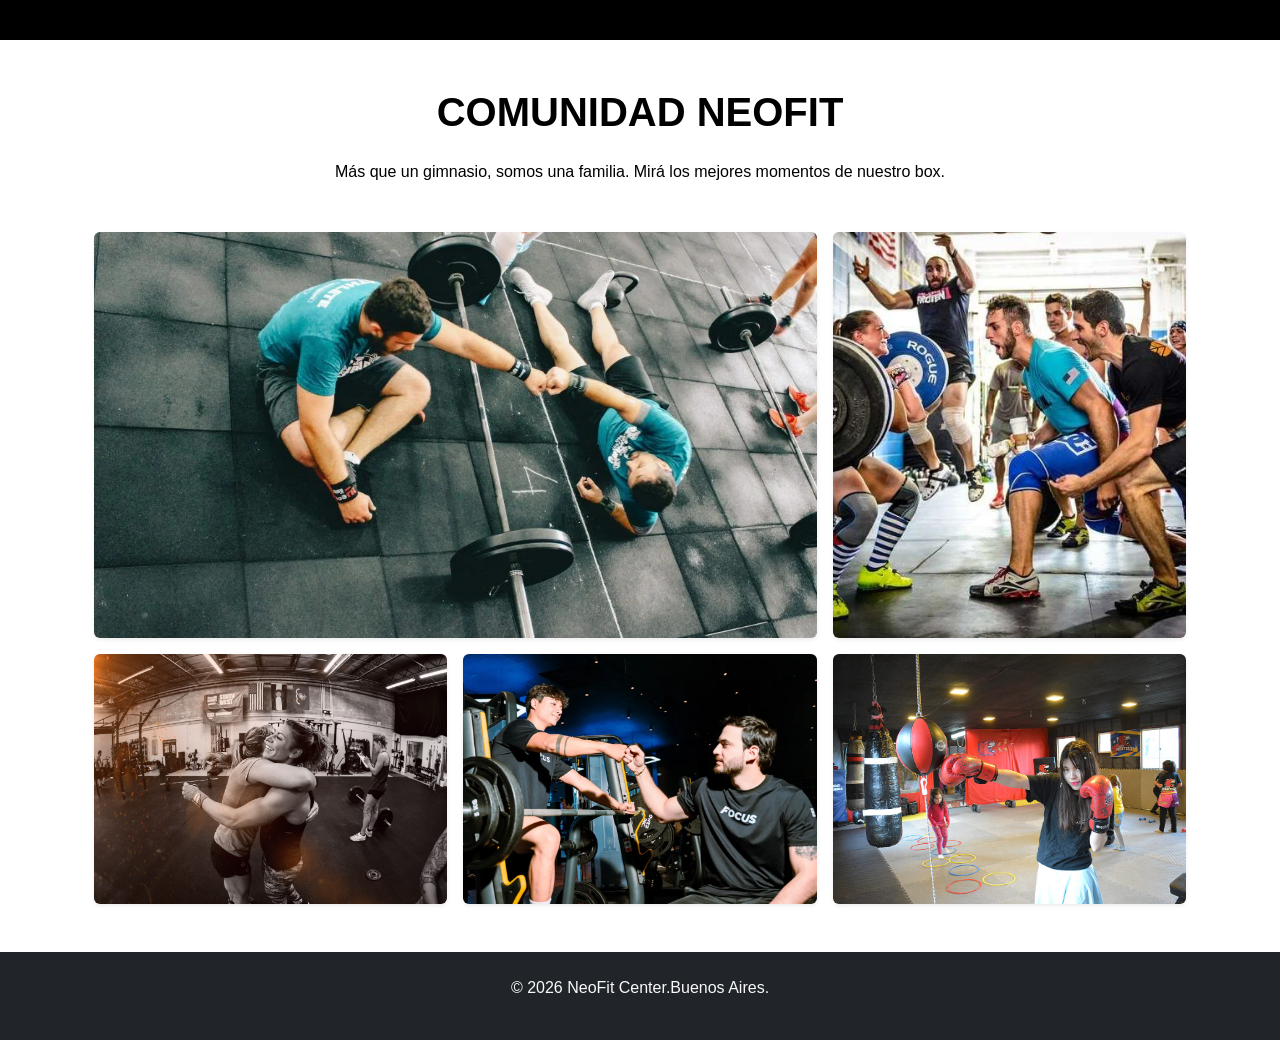
==== pages/comunidad.html @ 741a4fda "Update de todo actualizado" ====
<!DOCTYPE html>
<html lang="en">
<head>
    <meta charset="UTF-8">
    <meta name="viewport" content="width=device-width, initial-scale=1.0">
    <title>Nuestro Staff</title>
    <meta name="description" content="Conoce a nuestros profesores certificados de NeoFit Center">

    <link href="https://cdn.jsdelivr.net/npm/bootstrap@5.3.3/dist/css/bootstrap.min.css" rel="stylesheet">
    <link rel="stylesheet" href="../css/style.css">
</head>
<body>

    <header>
        </header>

    <main class="container my-5">
        <main class="container my-5">
    <h1 class="text-center mb-4 text-uppercase fw-bold">Comunidad NeoFit</h1>
    <p class="text-center mb-5">Más que un gimnasio, somos una familia. Mirá los mejores momentos de nuestro box.</p>

    <div class="row g-3"> <div class="col-12 col-md-8">
            <div class="ratio ratio-16x9"> <img src="../img/comunidad-1.webp" class="img-fluid rounded shadow-sm object-fit-cover" alt="Clase grupal de las 19hs en NeoFit">
            </div>
        </div>

        <div class="col-12 col-md-4">
            <div class="h-100">
                <img src="../img/comunidad-2.webp" class="img-fluid rounded shadow-sm h-100 object-fit-cover" alt="Primera competencia del Box">
            </div>
        </div>

        <div class="col-12 col-md-4">
            <img src="../img/comunidad-3.jpg" class="img-fluid rounded shadow-sm object-fit-cover" style="height: 250px; width: 100%;" alt="Primera competencia en el Box">
        </div>
        <div class="col-12 col-md-4">
            <img src="../img/comunidad-4.webp" class="img-fluid rounded shadow-sm object-fit-cover" style="height: 250px; width: 100%;" alt="Clases de Musculación">
        </div>
        <div class="col-12 col-md-4">
            <img src="../img/comunidad-5.jpg" class="img-fluid rounded shadow-sm object-fit-cover" style="height: 250px; width: 100%;" alt="Clases de Boxing">
        </div>
    </div>
</main>
    </main>

    <footer class="bg-dark text-light py-4 mt-5">
        <div class="container text-center">
            <p>&copy; 2026 NeoFit Center.Buenos Aires.</p>
        </div>
    </footer>

    <script src="https://cdn.npmmirror.com/package/bootstrap/5.3.3/dist/js/bootstrap.bundle.min.js"></script>
</body>
</html>
---- css/style.css ----
/* RESET BASICO  */
* {
    margin: 0;
    padding: 0;
    box-sizing: border-box;
}

body {
    font-family: 'Montserrat', sans-serif;
    background-color: white;
    color: black;
}

/* HEADER */
header {
    background-color: black;
    padding: 20px;
    display: flex;
    justify-content: space-between;
    align-items: center;
}

header img {
    height: 40px;
}

header nav ul {
    display: flex;
    list-style: none;
    gap: 15px;
    align-items: center;
}

header nav ul li a {
    color: white;
    text-decoration: none;
    transition: color 0.3s; /* ANIMACIÓN */
}

header nav ul li a:hover {
    color: #cfbcff;
}

/* BOTÓN HEADER */
.btn-prueba {
    background-color: #cfbcff; 
    color: black;              
    padding: 10px 20px;        
    border: none;              
    cursor: pointer;           
    transition: background-color 0.3s; /* ANIMACIÓN */
}

.btn-prueba:hover {
    background-color: #b9a3f5;
}

/* HERO */
.hero {
    background-color: black;
    color: white;
    text-align: center;
    padding: 80px 20px;
}

.hero h1 {
    color: #cfbcff;
    font-size: 3rem;
}

.hero p {
    margin: 20px 0;
}

.hero button {
    background-color: #cfbcff;
    border: none;
    padding: 10px 20px;
    font-weight: bold;
    cursor: pointer;
    transition: transform 0.3s, background-color 0.3s; /* ANIMACIÓN */
}

.hero button:hover {
    transform: scale(1.1);
    background-color: #b9a3f5;
}

/* SECCIÓN SERVICIOS */
.servicios {
    padding: 50px 20px;
    text-align: center;
    background-color: #eaeaea; /* MEJORA VISUAL */
}

.servicios h2 {
    margin-bottom: 30px;
}

.servicios-grid {
    display: flex;
    justify-content: center;
    gap: 20px;
    flex-wrap: wrap; 
}

/* ARTICLES */
article {
    border: 2px solid #cfbcff; 
    padding: 20px;
    width: 250px;
    border-radius: 10px;
    background-color: white;
    transition: transform 0.3s; /* ANIMACIÓN */
}

article:hover {
    transform: scale(1.05);
}

article img {
    width: 100%;
    height: auto;
    margin-bottom: 10px;
}

article h3 {
    margin-bottom: 10px;
}

/* FOOTER */
footer {
    background-color: black;
    color: white;
    text-align: center;
    padding: 20px;
    margin-top: 20px;
}


/* ===================== */
/* RESPONSIVE */
/* ===================== */

/* TABLET */
@media (max-width: 900px) {

    header {
        flex-direction: column;
        gap: 15px;
        text-align: center;
    }

    header nav ul {
        flex-direction: column;
        gap: 10px;
    }

    .hero h1 {
        font-size: 2.2rem;
    }

    .hero p {
        font-size: 0.9rem;
    }

    .servicios-grid {
        flex-direction: column;
        align-items: center;
    }
}

/* MOBILE */
@media (max-width: 600px) {

    .hero {
        padding: 50px 15px;
    }

    .hero h1 {
        font-size: 1.8rem;
    }

    article {
        width: 90%;
    }
}

/* STAFF */
.card-img-top {
    width: 100%;
    height: 300px; 
    object-fit: cover;
    object-position: top;
}
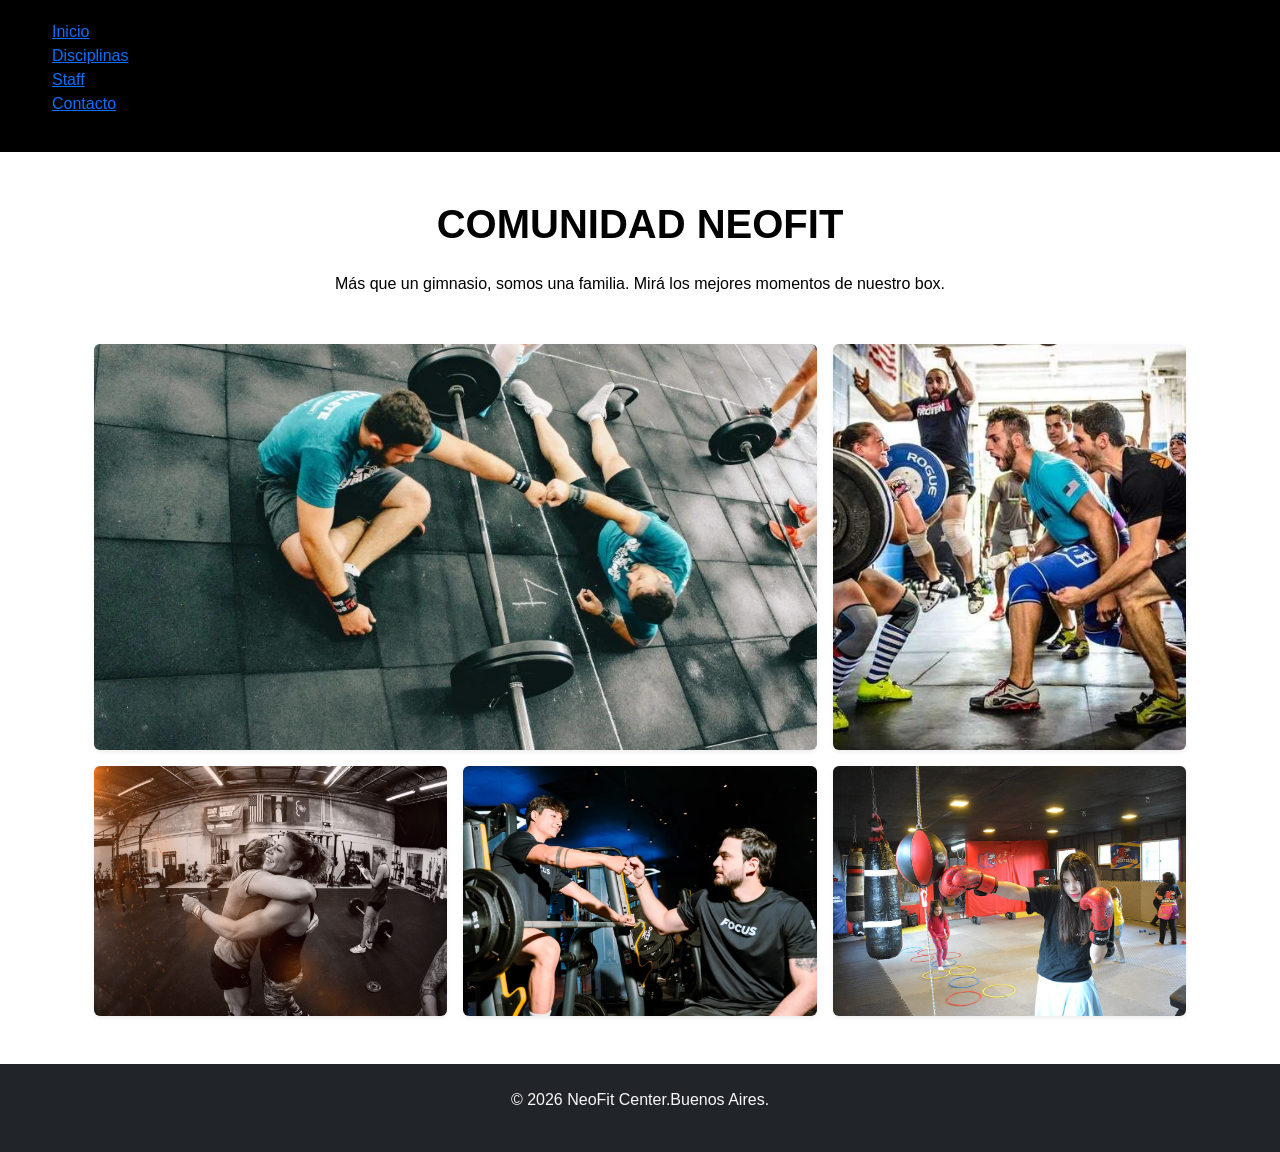
==== commit 3ddf2dd0: "Se esta trabajando algunos estilos dentro de los html" ====
--- a/pages/comunidad.html
+++ b/pages/comunidad.html
@@ -11,7 +11,13 @@
 </head>
 <body>
 
-    <header>
+    <header class="comunidad">
+        <ul>
+            <li><a href="../index.html">Inicio</a></li>
+            <li><a href="./disciplinas.html">Disciplinas</a></li>
+            <li><a href="./staff.html">Staff</a></li>
+            <li><a href="./contacto.html">Contacto</a></li>
+        </ul>
         </header>
 
     <main class="container my-5">
--- a/css/style.css
+++ b/css/style.css
@@ -34,7 +34,7 @@
 header nav ul li a {
     color: white;
     text-decoration: none;
-    transition: color 0.3s; /* ANIMACIÓN */
+    transition: color 0.3s;
 }
 
 header nav ul li a:hover {
@@ -48,7 +48,7 @@
     padding: 10px 20px;        
     border: none;              
     cursor: pointer;           
-    transition: background-color 0.3s; /* ANIMACIÓN */
+    transition: background-color 0.3s;
 }
 
 .btn-prueba:hover {
@@ -78,7 +78,7 @@
     padding: 10px 20px;
     font-weight: bold;
     cursor: pointer;
-    transition: transform 0.3s, background-color 0.3s; /* ANIMACIÓN */
+    transition: transform 0.3s, background-color 0.3s;
 }
 
 .hero button:hover {
@@ -90,7 +90,7 @@
 .servicios {
     padding: 50px 20px;
     text-align: center;
-    background-color: #eaeaea; /* MEJORA VISUAL */
+    background-color: #eaeaea;                        
 }
 
 .servicios h2 {
@@ -111,7 +111,7 @@
     width: 250px;
     border-radius: 10px;
     background-color: white;
-    transition: transform 0.3s; /* ANIMACIÓN */
+    transition: transform 0.3s;
 }
 
 article:hover {
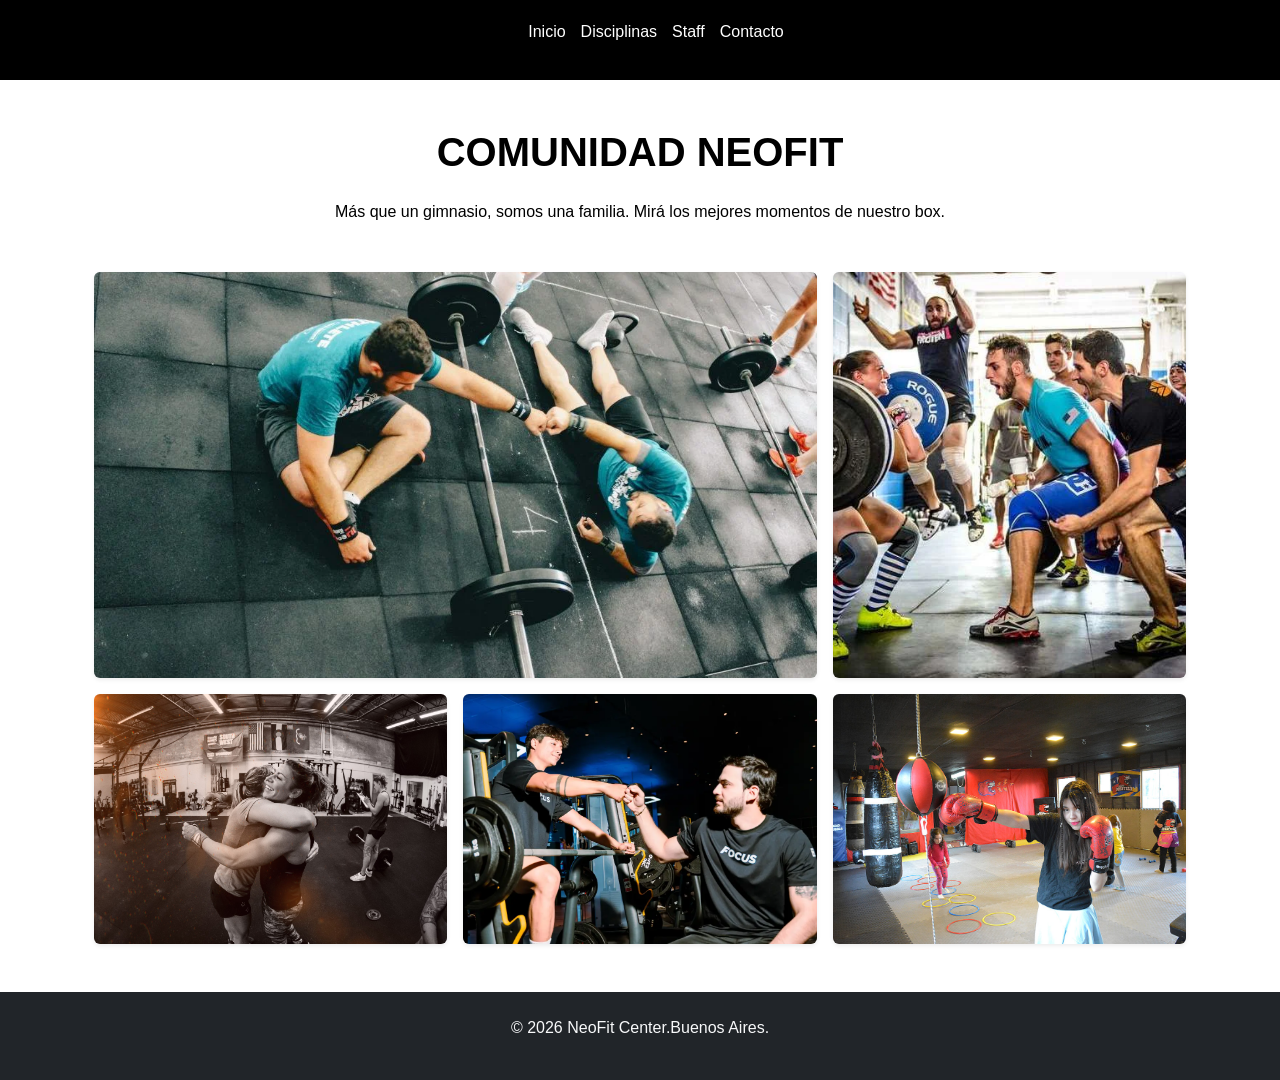
==== commit d7f242d0: "Proyecto final subido" ====
--- a/pages/comunidad.html
+++ b/pages/comunidad.html
@@ -12,13 +12,15 @@
 <body>
 
     <header class="comunidad">
-        <ul>
-            <li><a href="../index.html">Inicio</a></li>
-            <li><a href="./disciplinas.html">Disciplinas</a></li>
-            <li><a href="./staff.html">Staff</a></li>
-            <li><a href="./contacto.html">Contacto</a></li>
-        </ul>
-        </header>
+        <nav>
+            <ul>
+                <li><a href="../index.html">Inicio</a></li>
+                <li><a href="./disciplinas.html">Disciplinas</a></li>
+                <li><a href="./staff.html">Staff</a></li>
+                <li><a href="./contacto.html">Contacto</a></li>
+            </ul>
+        </nav>
+    </header>
 
     <main class="container my-5">
         <main class="container my-5">
--- a/css/style.css
+++ b/css/style.css
@@ -39,6 +39,13 @@
 
 header nav ul li a:hover {
     color: #cfbcff;
+}
+
+header ul {
+    display: flex;
+    list-style: none;
+    gap: 15px;
+    align-items: center;
 }
 
 /* BOTÓN HEADER */
@@ -192,4 +199,16 @@
     height: 300px; 
     object-fit: cover;
     object-position: top;
+}
+
+header.staff {
+    justify-content: center !important;
+    min-height: 80px;
+    align-items: center !important;
+}
+
+header.comunidad{
+    justify-content: center !important;
+    min-height: 80px;
+    align-items: center !important;
 }
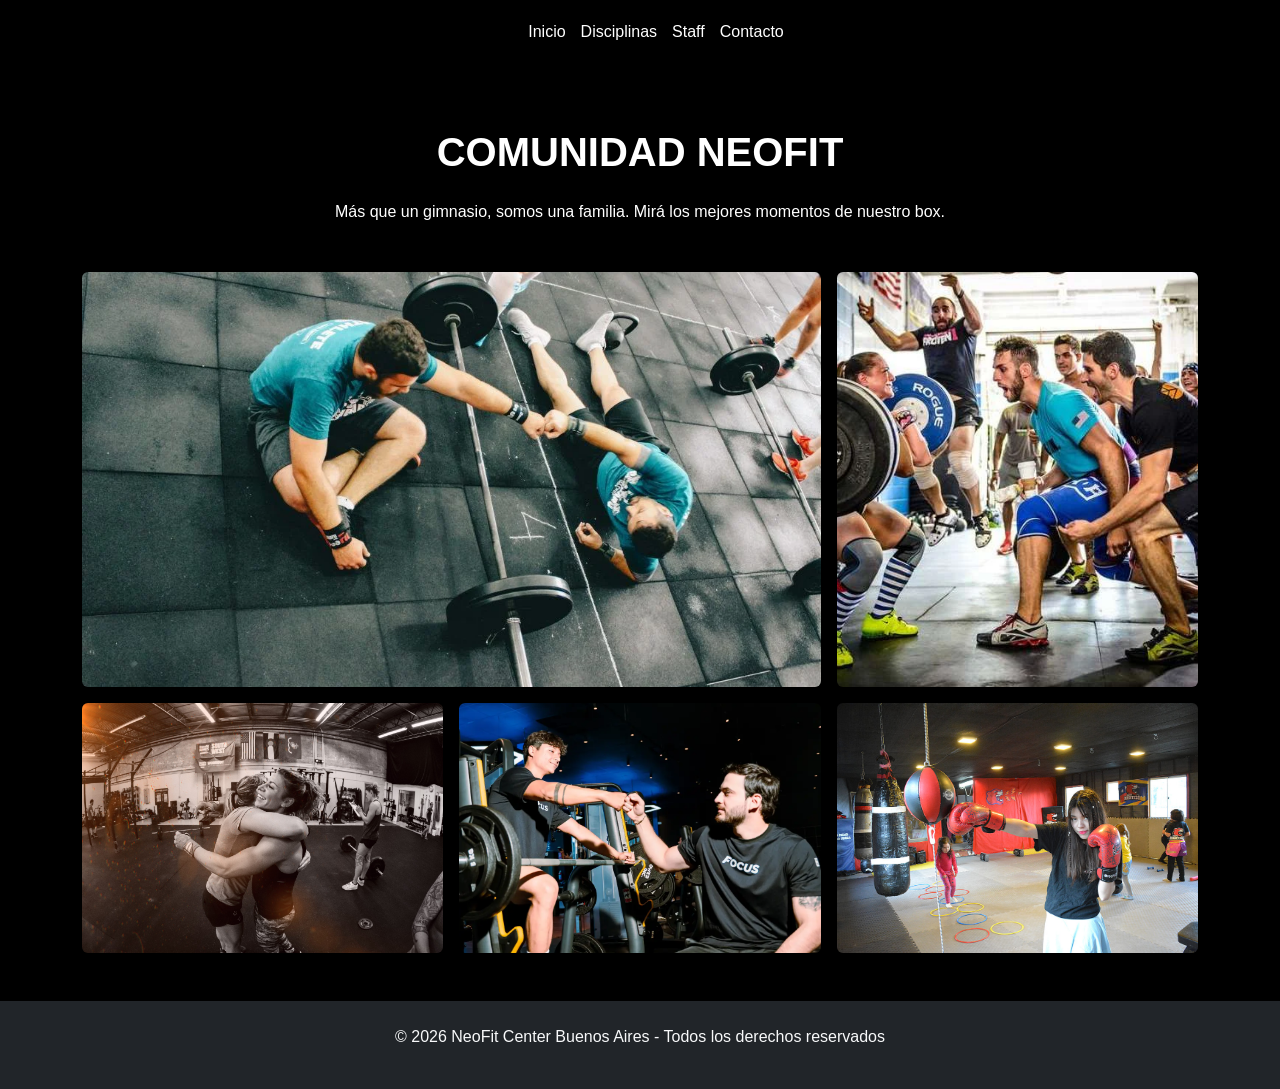
==== commit e4f736bb: "Estructura web lista" ====
--- a/pages/comunidad.html
+++ b/pages/comunidad.html
@@ -9,7 +9,7 @@
     <link href="https://cdn.jsdelivr.net/npm/bootstrap@5.3.3/dist/css/bootstrap.min.css" rel="stylesheet">
     <link rel="stylesheet" href="../css/style.css">
 </head>
-<body>
+<body class="comunidad-page">
 
     <header class="comunidad">
         <nav>
@@ -22,8 +22,7 @@
         </nav>
     </header>
 
-    <main class="container my-5">
-        <main class="container my-5">
+<main class="container my-5">
     <h1 class="text-center mb-4 text-uppercase fw-bold">Comunidad NeoFit</h1>
     <p class="text-center mb-5">Más que un gimnasio, somos una familia. Mirá los mejores momentos de nuestro box.</p>
 
@@ -49,11 +48,10 @@
         </div>
     </div>
 </main>
-    </main>
 
     <footer class="bg-dark text-light py-4 mt-5">
         <div class="container text-center">
-            <p>&copy; 2026 NeoFit Center.Buenos Aires.</p>
+            <p>&copy; 2026 NeoFit Center Buenos Aires - Todos los derechos reservados</p>
         </div>
     </footer>
 
--- a/css/style.css
+++ b/css/style.css
@@ -12,7 +12,7 @@
 }
 
 /* HEADER */
-header {
+header.home-header {
     background-color: black;
     padding: 20px;
     display: flex;
@@ -211,4 +211,215 @@
     justify-content: center !important;
     min-height: 80px;
     align-items: center !important;
-}+}
+
+
+/* ===================== */
+/* DISCIPLINAS */
+/* ===================== */
+
+.disciplinas-page header {
+    display: flex;
+    justify-content: center;
+    align-items: center;
+    padding: 30px 20px;
+}
+
+.disciplinas-page {
+    background-color: black;
+    color: white;
+}
+
+/* TITULO */
+.nuestras-disciplinas {
+    text-align: center;
+    margin: 50px 0 30px 0;
+    color: #cfbcff;
+    font-size: 2.2rem;
+}
+
+/* GRID */
+.disciplinas-grid {
+    display: grid;
+    grid-template-columns: repeat(3, 280px);
+    justify-content: center;
+    gap: 40px;
+    padding: 40px 20px;
+}
+
+/* CARDS */
+.disciplina-card {
+    background-color: #111;
+    border: 2px solid #cfbcff;
+    border-radius: 10px;
+    padding: 20px;
+    text-align: center;
+    transition: transform 0.3s;
+    display: flex;
+    flex-direction: column;
+    align-items: center;
+    gap: 15px;
+}
+
+.disciplina-card:hover {
+    transform: scale(1.05);
+}
+
+.disciplina-card img {
+    width: 100%;
+    height: 120px;
+    object-fit: cover;
+    margin-bottom: 15px;
+}
+
+.disciplina-card h2 {
+    margin-bottom: 10px;
+    color: #cfbcff;
+}
+
+.disciplina-card p {
+    font-size: 0.9rem;
+    overflow: visible;
+}
+
+@media (max-width: 900px) {
+    .disciplinas-grid {
+        grid-template-columns: repeat(2, 1fr);
+    }
+}
+
+@media (max-width: 600px) {
+    .disciplinas-grid {
+        grid-template-columns: 1fr;
+    }
+}
+
+/* CONTACTO */
+.contacto-page {
+    background-color: black;
+    color: white;
+}
+
+.contacto-page header {
+    display: flex;
+    justify-content: center;
+    align-items: center;
+    padding: 20px;
+}
+
+.contacto-page main {
+    display: flex;
+    justify-content: center;
+    align-items: center;
+    min-height: 70vh;
+    padding: 40px 20px;
+}
+
+.contacto-page section {
+    background-color: #111;
+    border: 2px solid #cfbcff;
+    border-radius: 10px;
+    padding: 40px;
+    width: 100%;
+    max-width: 500px;
+}
+
+.contacto-page h1 {
+    color: #cfbcff;
+    text-align: center;
+    margin-bottom: 30px;
+    font-size: 2rem;
+}
+
+.contacto-page form div {
+    display: flex;
+    flex-direction: column;
+    gap: 6px;
+    margin-bottom: 20px;
+}
+
+.contacto-page label {
+    font-size: 0.9rem;
+    color: #ccc;
+}
+
+.contacto-page input {
+    background-color: #222;
+    border: 1px solid #cfbcff;
+    border-radius: 6px;
+    padding: 10px;
+    color: white;
+    font-size: 1rem;
+    outline: none;
+    transition: border-color 0.3s;
+}
+
+.contacto-page input:focus {
+    border-color: #b9a3f5;
+}
+
+.contacto-page button[type="submit"] {
+    width: 100%;
+    padding: 12px;
+    background-color: #cfbcff;
+    color: black;
+    font-weight: bold;
+    border: none;
+    border-radius: 6px;
+    cursor: pointer;
+    font-size: 1rem;
+    transition: background-color 0.3s, transform 0.2s;
+}
+
+.contacto-page button[type="submit"]:hover {
+    background-color: #b9a3f5;
+    transform: scale(1.02);
+}
+
+/* COMUNIDAD */
+header.comunidad {
+    background-color: black !important;
+    display: flex !important;
+    justify-content: center !important;
+    align-items: center !important;
+    padding: 20px !important;
+    min-height: 80px !important;
+}
+
+header.comunidad nav ul li a {
+    color: white !important;
+    text-decoration: none !important;
+}
+
+header.comunidad nav ul li a:hover {
+    color: #cfbcff !important;
+}
+
+/* STAFF */
+header.staff {
+    background-color: black !important;
+    display: flex !important;
+    justify-content: center !important;
+    align-items: center !important;
+    padding: 20px !important;
+    min-height: 80px !important;
+}
+
+header.staff nav ul li a {
+    color: white !important;
+    text-decoration: none !important;
+}
+
+header.staff nav ul li a:hover {
+    color: #cfbcff !important;
+}
+
+body.staff-page {
+    background-color: black;
+    color: white;
+}
+
+body.comunidad-page {
+    background-color: black;
+    color: white;
+}
